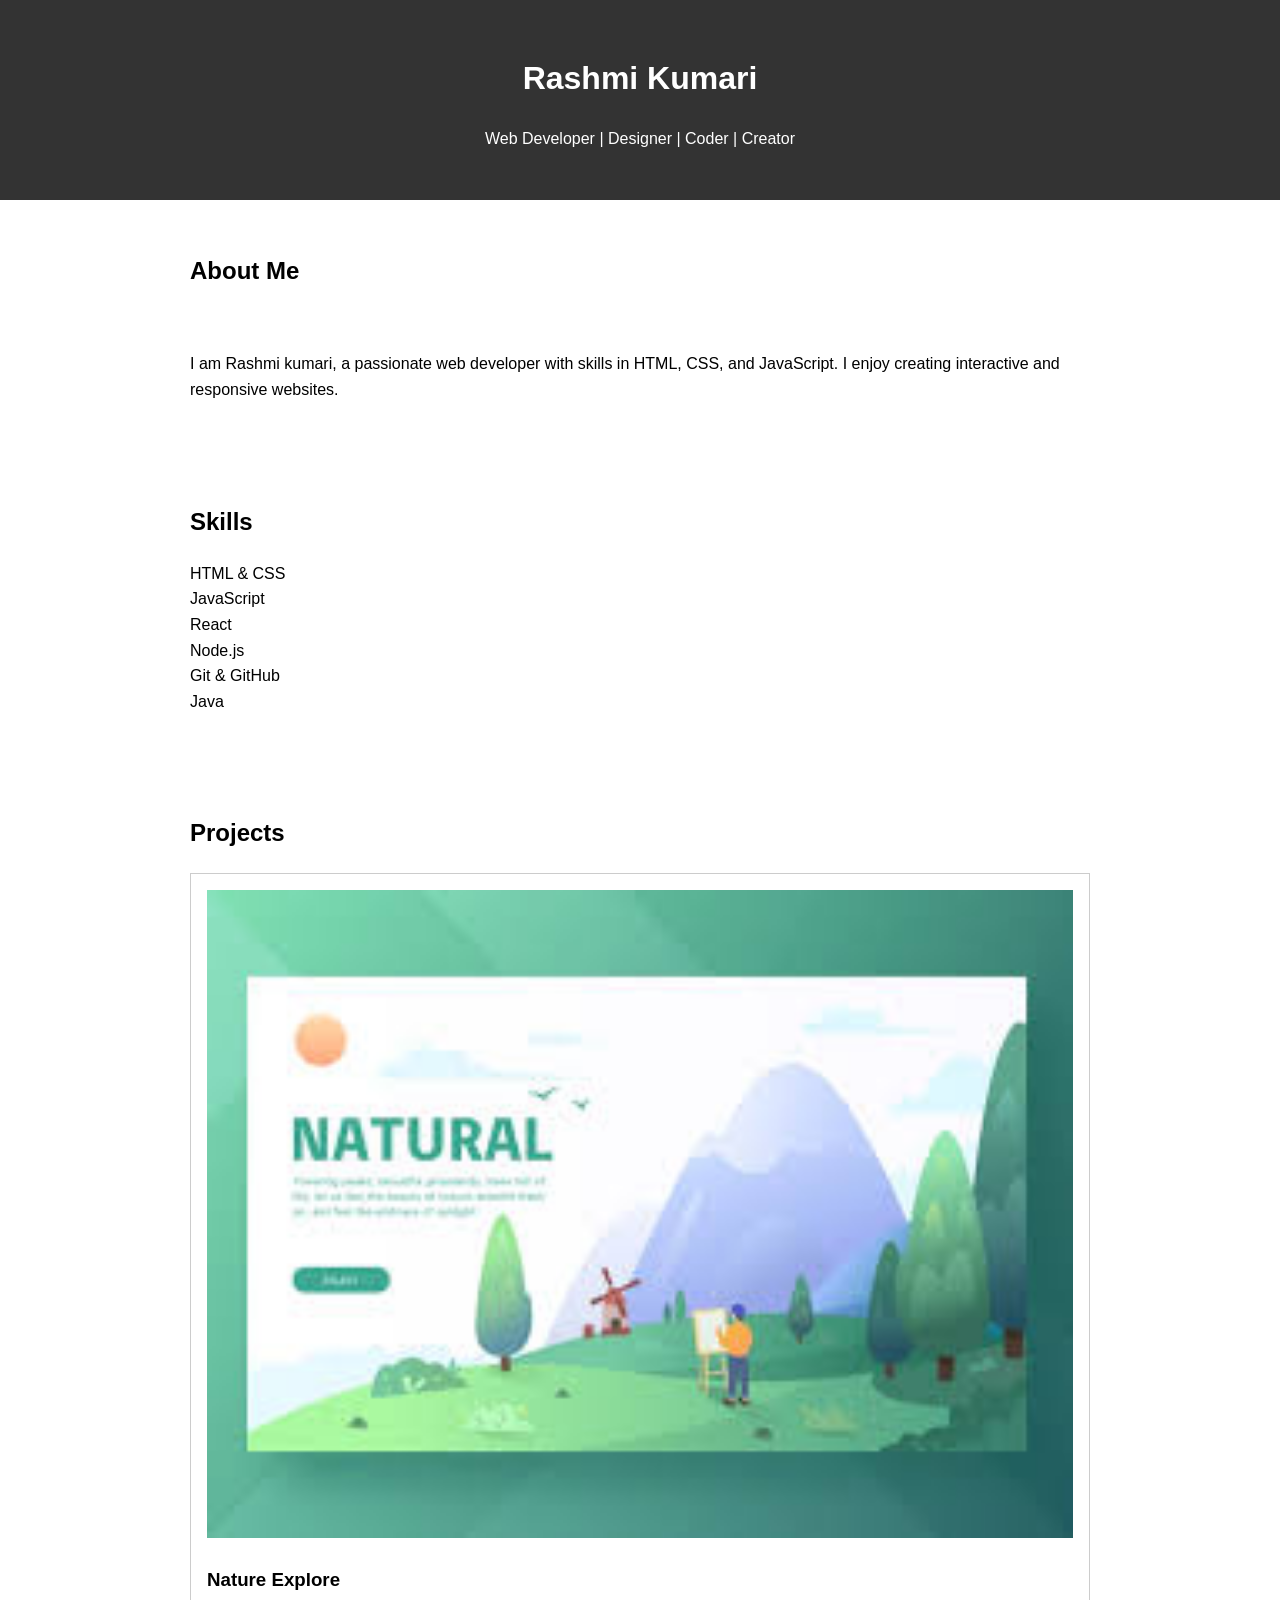
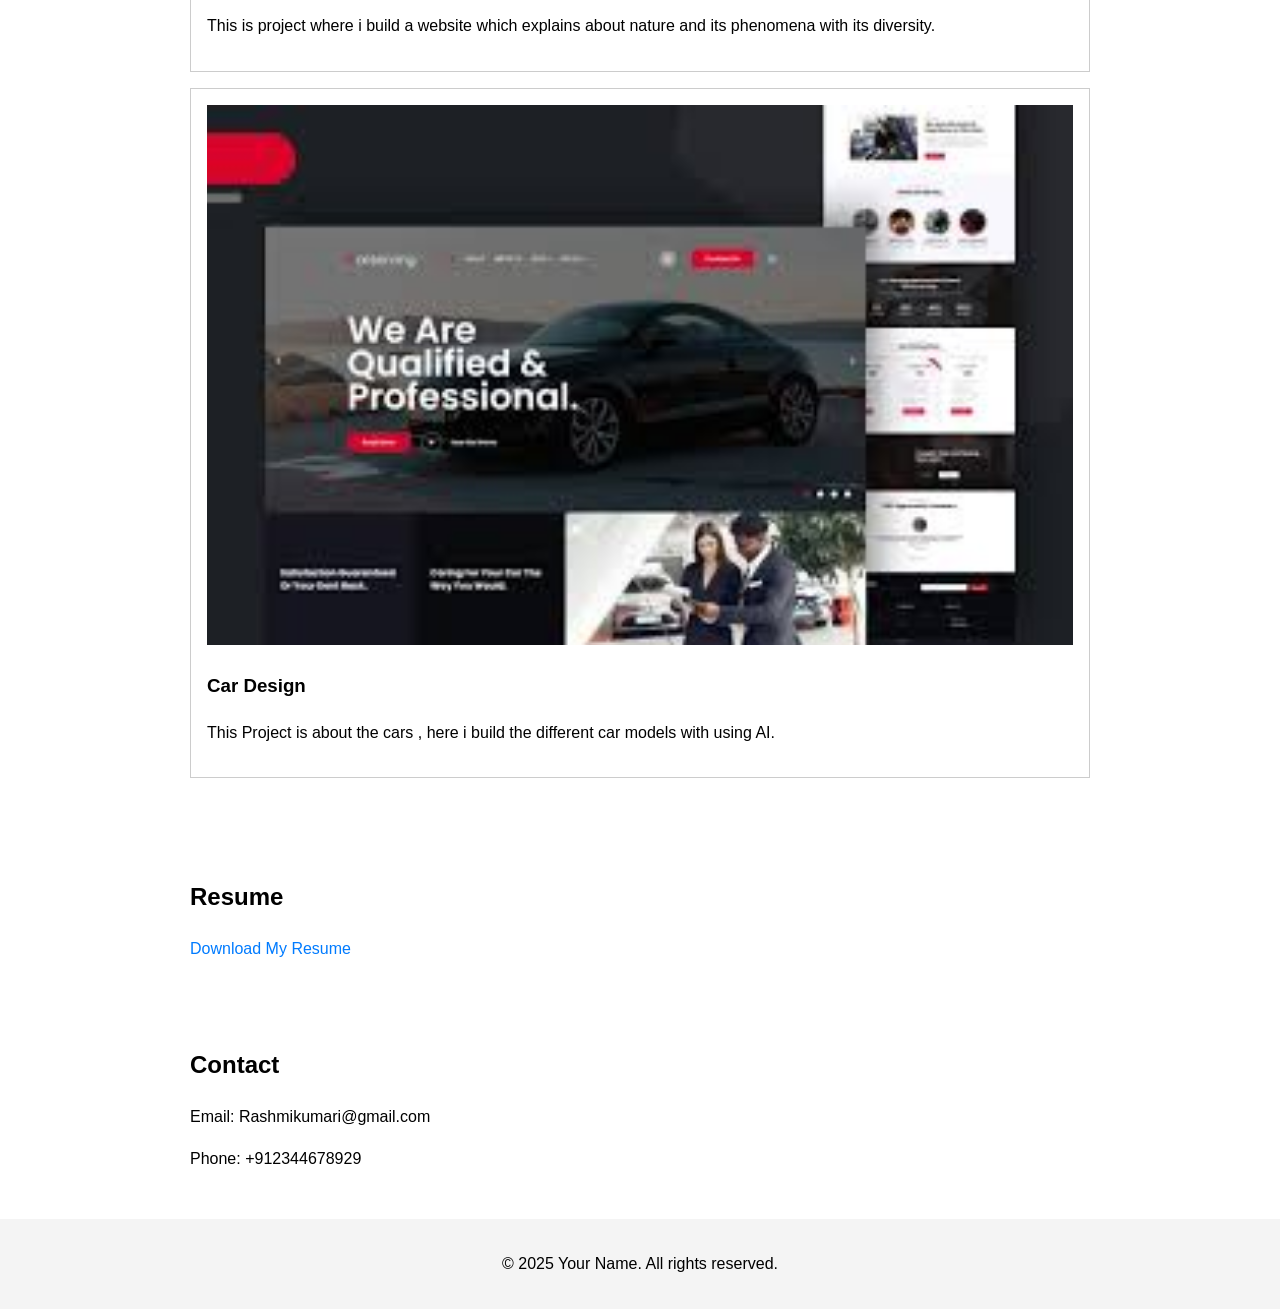
==== CODSOFT_portfolio/index.html @ b6a1fbff "Add files via upload" ====
<!DOCTYPE html>
<html lang="en">
<head>
  <meta charset="UTF-8">
  <meta name="viewport" content="width=device-width, initial-scale=1.0">
  <title>My Personal Portfolio</title>
  <link rel="stylesheet" href="style.css">
</head>
<body>
  <header>
    <h1>Rashmi Kumari</h1>
    <p>Web Developer | Designer | Coder | Creator</p>
  </header>

  <section id="about">
    <h2>About Me</h2>
    <img src="https://encrypted-tbn0.gstatic.com/images?q=tbn:ANd9GcSaKYVGXPO7sva17IHWPlvs-XtSorX90PNYDA&s" alt="">
    <p>I am Rashmi kumari, a passionate web developer with skills in HTML, CSS, and JavaScript. I enjoy creating interactive and responsive websites.</p>
  </section>

  <section id="skills">
    <h2>Skills</h2>
    <ul>
      <li>HTML & CSS</li>
      <li>JavaScript</li>
      <li>React</li>
      <li>Node.js</li>
      <li>Git & GitHub</li>
      <li>Java</li>
    </ul>
  </section>

  <section id="projects">
    <h2>Projects</h2>
    <div class="project">
     <img src="[data-uri]" alt="">
      <h3>Nature Explore</h3>
      <p>This is project where i build a website which explains about nature and its phenomena with its diversity.</p>
    </div>
    <div class="project">
      <img src="[data-uri]" alt="">
      <h3>Car Design</h3>
      <p>This Project is about the cars , here i build the different car models with using AI.</p>
    </div>
  </section>

  <section id="resume">
    <h2>Resume</h2>
    <a href="your-resume.pdf" download>Download My Resume</a>
  </section>

  <section id="contact">
    <h2>Contact</h2>
    <p>Email: Rashmikumari@gmail.com</p>
    <p>Phone: +912344678929</p>
  </section>

  <footer>
    <p>&copy; 2025 Your Name. All rights reserved.</p>
  </footer>
</body>
</html>
---- CODSOFT_portfolio/style.css ----
body {
    font-family: Arial, sans-serif;
    margin: 0;
    padding: 0;
    line-height: 1.6;
  }
  
  header {
    background: #333;
    color: #fff;
    text-align: center;
    padding: 2rem 0;
  }
  
  section {
    padding: 2rem;
    max-width: 900px;
    margin: auto;
  }
  
  #about img {
    width: 150px;
    border-radius: 50%;
  }
  
  ul {
    list-style: none;
    padding: 0;
  }
  
  .project {
    border: 1px solid #ccc;
    padding: 1rem;
    margin-bottom: 1rem;
  }
  
  .project img {
    width: 100%;
    height: auto;
  }
  
  a {
    color: #007BFF;
    text-decoration: none;
  }
  
  footer {
    background: #f4f4f4;
    text-align: center;
    padding: 1rem 0;
  }
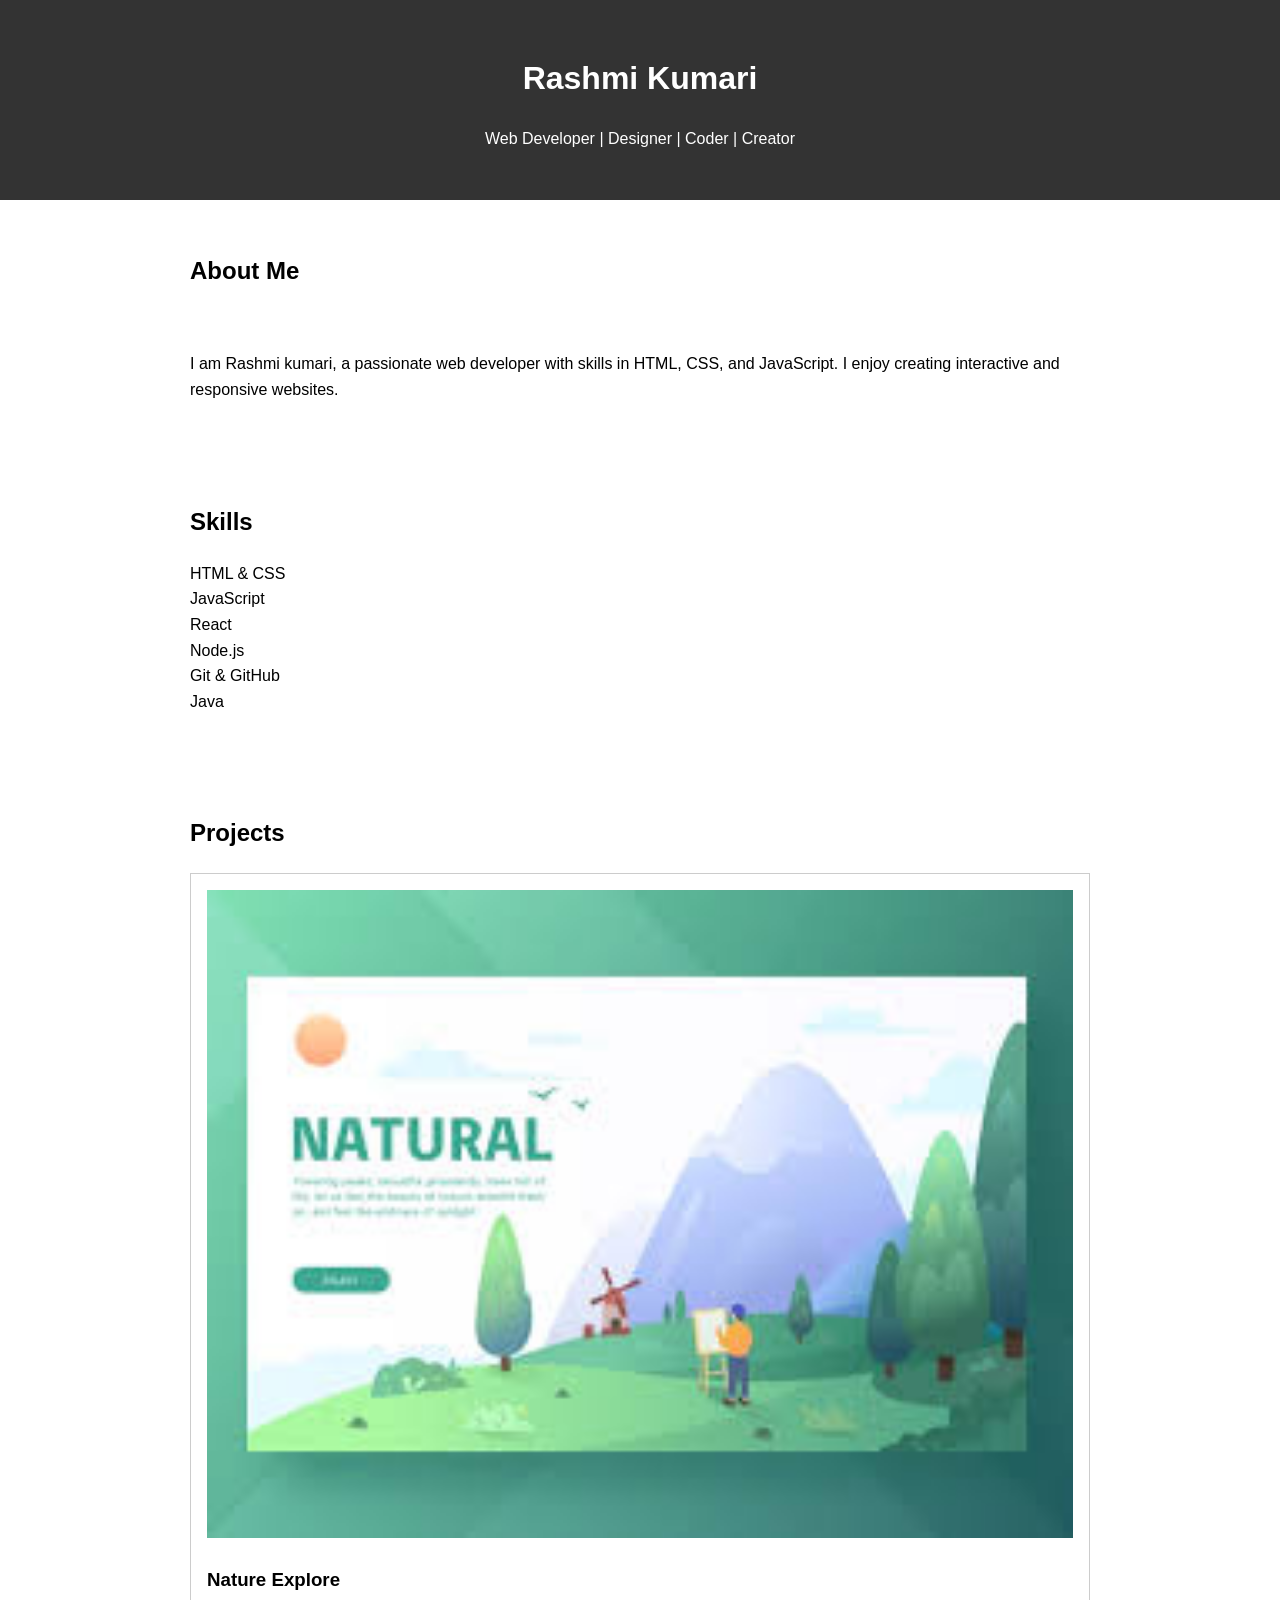
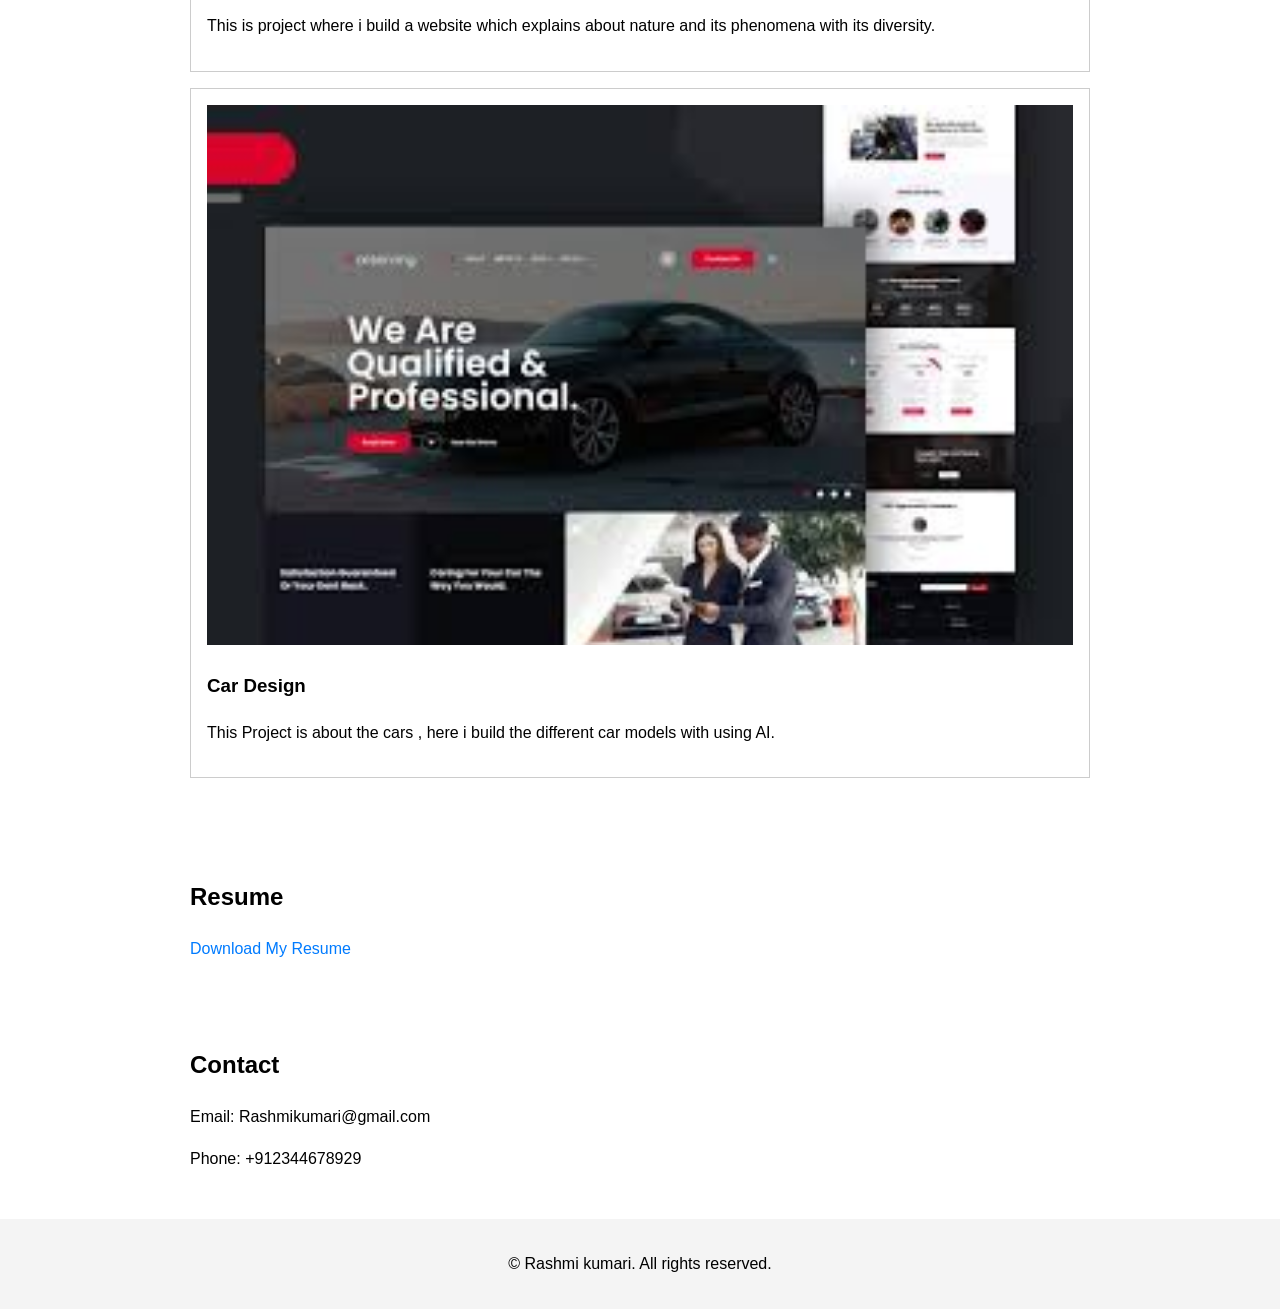
==== commit b855611f: "index.html" ====
--- a/CODSOFT_portfolio/index.html
+++ b/CODSOFT_portfolio/index.html
@@ -56,7 +56,7 @@
   </section>
 
   <footer>
-    <p>&copy; 2025 Your Name. All rights reserved.</p>
+    <p>&copy; Rashmi kumari. All rights reserved.</p>
   </footer>
 </body>
 </html>
